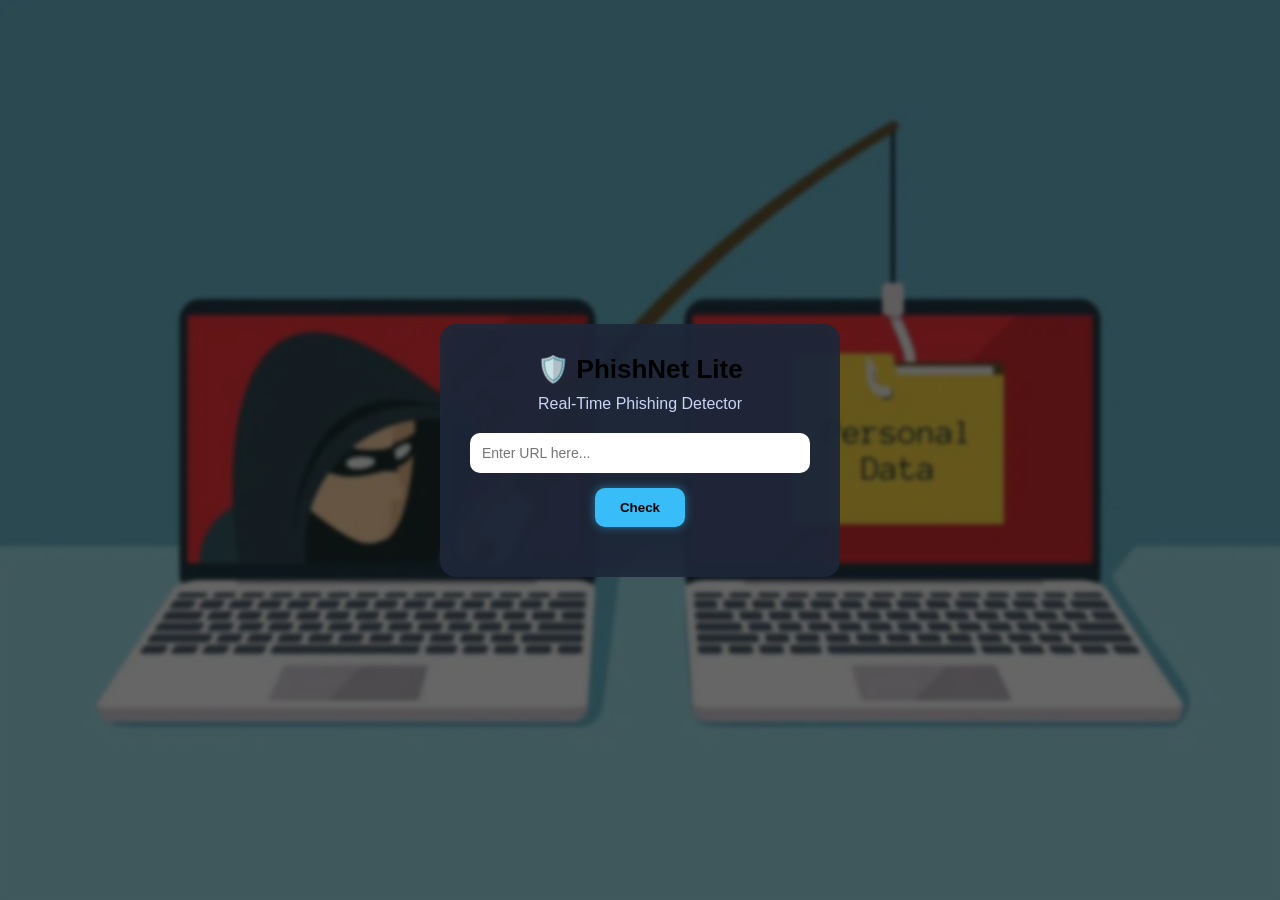
==== frontend/index.html @ b9bc91ab "An AI-powered phishing detection system that analyzes URLs, emails, and messages to identify malicio" ====
<!DOCTYPE html>
<html lang="en">
<head>
    <meta charset="UTF-8">
    <meta name="viewport" content="width=device-width, initial-scale=1.0">
    <title>PhishNet Lite</title>
    <link rel="stylesheet" href="style.css">
</head>

<body>

<div class="container">
    <h1>🛡️ PhishNet Lite</h1>
    <p>Real-Time Phishing Detector</p>

    <input type="text" id="urlInput" placeholder="Enter URL here...">

    <br>
    <button onclick="checkPhishing()">Check</button>

    <div class="result" id="result"></div>
</div>

<script src="script.js"></script>
</body>
</html>
---- frontend/style.css ----
/* Reset */
* {
    margin: 0;
    padding: 0;
    box-sizing: border-box;
}

/* Body */
body {
    font-family: 'Segoe UI', sans-serif;

    background: url("assets/background.jpg") no-repeat center center fixed;
    background-size: cover;

    backdrop-filter: blur(2px);

    display: flex;
    justify-content: center;
    align-items: center;
    height: 100vh;

    margin: 0;
}

/* Dark overlay */
body::before {
    content: "";
    position: fixed;
    top: 0;
    left: 0;
    width: 100%;
    height: 100%;

    background: rgba(0, 0, 0, 0.6);
    z-index: 0;
}

/* Container */
.container {
    position: relative;
    z-index: 1;

    background: rgba(30, 41, 59, 0.9);
    backdrop-filter: blur(10px);

    padding: 30px;
    border-radius: 16px;
    text-align: center;
    width: 400px;

    animation: fadeIn 0.8s ease-in-out;
}

/* Title */
h1 {
    margin-bottom: 10px;
    font-size: 26px;
}

p {
    margin-bottom: 20px;
    color: #cbd5f5;
}

/* Input */
input {
    width: 100%;
    padding: 12px;
    border-radius: 10px;
    border: none;
    margin-bottom: 15px;
    font-size: 14px;
}

input:focus {
    outline: none;
    box-shadow: 0 0 10px rgba(56, 189, 248, 0.7);
}

/* Button */
button {
    padding: 12px 25px;
    border: none;
    border-radius: 10px;
    background: #38bdf8;
    color: black;
    font-weight: bold;
    cursor: pointer;
    transition: 0.3s;

    box-shadow: 0 0 10px rgba(56, 189, 248, 0.5);
}

button:hover {
    background: #0ea5e9;
    transform: scale(1.05);
}

/* Result */
.result {
    margin-top: 20px;
    font-size: 18px;
    font-weight: bold;
    transition: all 0.3s ease;
}

/* Result Colors */
.safe {
    color: #22c55e;
    text-shadow: 0 0 10px rgba(34, 197, 94, 0.7);
}

.warning {
    color: #facc15;
    text-shadow: 0 0 10px rgba(250, 204, 21, 0.7);
}

.danger {
    color: #ef4444;
    text-shadow: 0 0 10px rgba(239, 68, 68, 0.7);
}

/* Animation */
@keyframes fadeIn {
    from {
        opacity: 0;
        transform: translateY(15px);
    }
    to {
        opacity: 1;
        transform: translateY(0);
    }
}
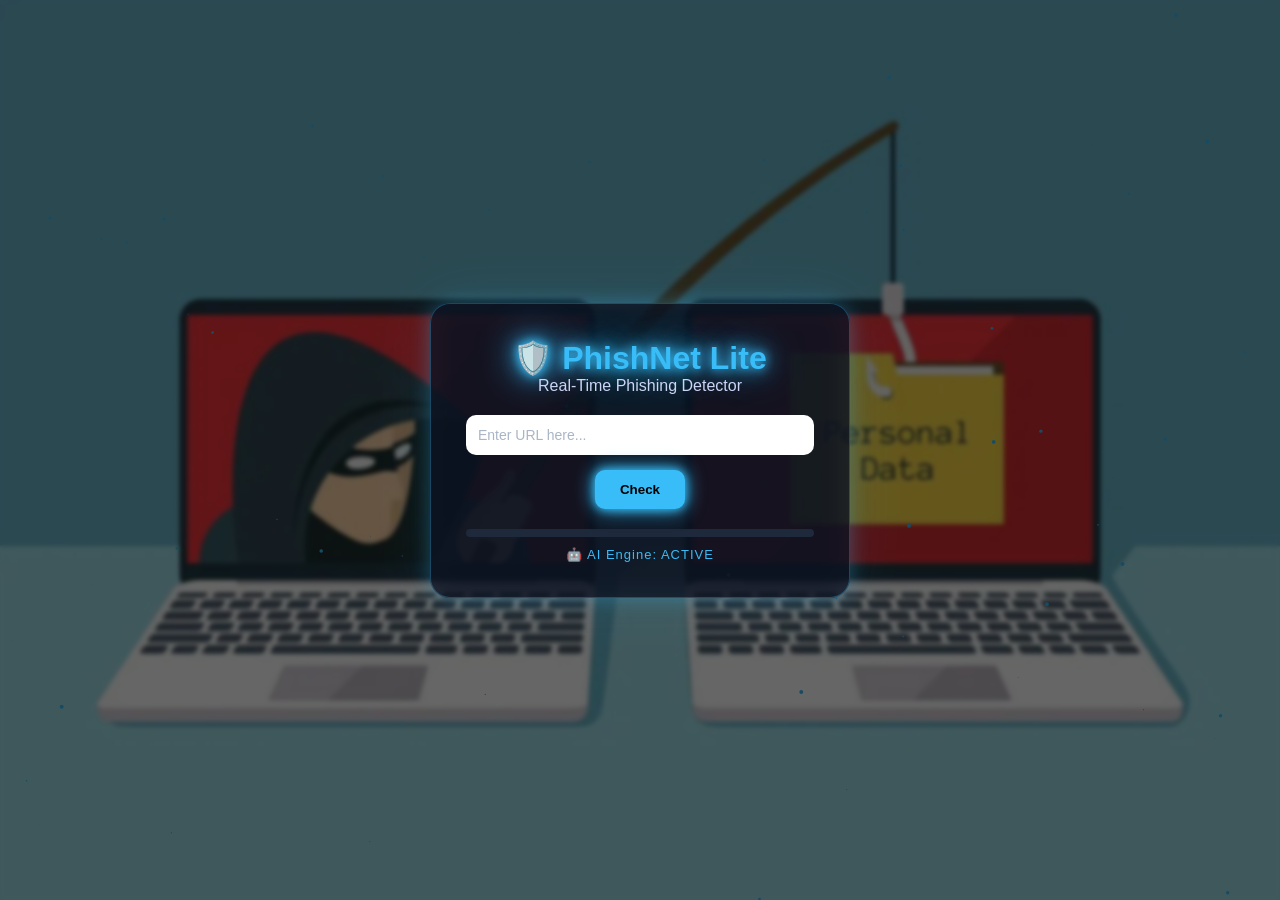
==== commit e4af2d0f: "Phising-Lite" ====
--- a/frontend/index.html
+++ b/frontend/index.html
@@ -8,9 +8,9 @@
 </head>
 
 <body>
-
+<canvas id="bgCanvas"></canvas>
 <div class="container">
-    <h1>🛡️ PhishNet Lite</h1>
+    <h1 class="title">🛡️ PhishNet Lite</h1>
     <p>Real-Time Phishing Detector</p>
 
     <input type="text" id="urlInput" placeholder="Enter URL here...">
@@ -19,6 +19,12 @@
     <button onclick="checkPhishing()">Check</button>
 
     <div class="result" id="result"></div>
+    <div class="progress">
+    <div id="progressBar"></div>
+    </div>
+    <div id="aiStatus" class="ai-status">
+    🤖 AI Engine: ACTIVE
+    </div>
 </div>
 
 <script src="script.js"></script>
--- a/frontend/style.css
+++ b/frontend/style.css
@@ -35,28 +35,48 @@
     z-index: 0;
 }
 
+/* Canvas Background */
+#bgCanvas {
+    position: fixed;
+    top: 0;
+    left: 0;
+    width: 100%;
+    height: 100%;
+    z-index: -2;
+}
+
 /* Container */
 .container {
     position: relative;
     z-index: 1;
 
-    background: rgba(30, 41, 59, 0.9);
-    backdrop-filter: blur(10px);
-
-    padding: 30px;
-    border-radius: 16px;
+    background: rgba(15, 23, 42, 0.7);
+    backdrop-filter: blur(15px);
+
+    padding: 35px;
+    border-radius: 20px;
     text-align: center;
-    width: 400px;
+    width: 420px;
+
+    border: 1px solid rgba(56, 189, 248, 0.3);
+
+    box-shadow:
+        0 0 20px rgba(56, 189, 248, 0.3),
+        0 0 60px rgba(56, 189, 248, 0.1);
 
     animation: fadeIn 0.8s ease-in-out;
 }
 
 /* Title */
-h1 {
-    margin-bottom: 10px;
-    font-size: 26px;
-}
-
+.title {
+    color: #38bdf8;
+    text-shadow:
+        0 0 10px #38bdf8,
+        0 0 20px #38bdf8,
+        0 0 40px #38bdf8;
+}
+
+/* Paragraph */
 p {
     margin-bottom: 20px;
     color: #cbd5f5;
@@ -70,6 +90,11 @@
     border: none;
     margin-bottom: 15px;
     font-size: 14px;
+}
+
+input::placeholder {
+    color: #94a3b8;
+    opacity: 0.8;
 }
 
 input:focus {
@@ -88,12 +113,21 @@
     cursor: pointer;
     transition: 0.3s;
 
-    box-shadow: 0 0 10px rgba(56, 189, 248, 0.5);
+    box-shadow:
+        0 0 10px #38bdf8,
+        0 0 20px #38bdf8;
 }
 
 button:hover {
     background: #0ea5e9;
-    transform: scale(1.05);
+    transform: scale(1.08);
+    box-shadow:
+        0 0 20px #38bdf8,
+        0 0 40px #38bdf8;
+}
+
+button:active {
+    transform: scale(0.95);
 }
 
 /* Result */
@@ -104,6 +138,42 @@
     transition: all 0.3s ease;
 }
 
+/* Progress Bar */
+.progress {
+    width: 100%;
+    height: 8px;
+    background: #1e293b;
+    border-radius: 10px;
+    margin-top: 15px;
+    overflow: hidden;
+}
+
+#progressBar {
+    height: 100%;
+    width: 0%;
+    background: #38bdf8;
+    transition: 0.4s;
+
+    box-shadow:
+        0 0 10px #38bdf8,
+        0 0 20px #38bdf8;
+}
+
+/* AI Status */
+.ai-status {
+    margin-top: 10px;
+    font-size: 13px;
+    color: #38bdf8;
+    letter-spacing: 1px;
+    animation: blink 1.5s infinite;
+}
+
+/* Blink animation */
+@keyframes blink {
+    0%, 100% { opacity: 0.6; }
+    50% { opacity: 1; }
+}
+
 /* Result Colors */
 .safe {
     color: #22c55e;
@@ -120,7 +190,7 @@
     text-shadow: 0 0 10px rgba(239, 68, 68, 0.7);
 }
 
-/* Animation */
+/* Fade Animation */
 @keyframes fadeIn {
     from {
         opacity: 0;
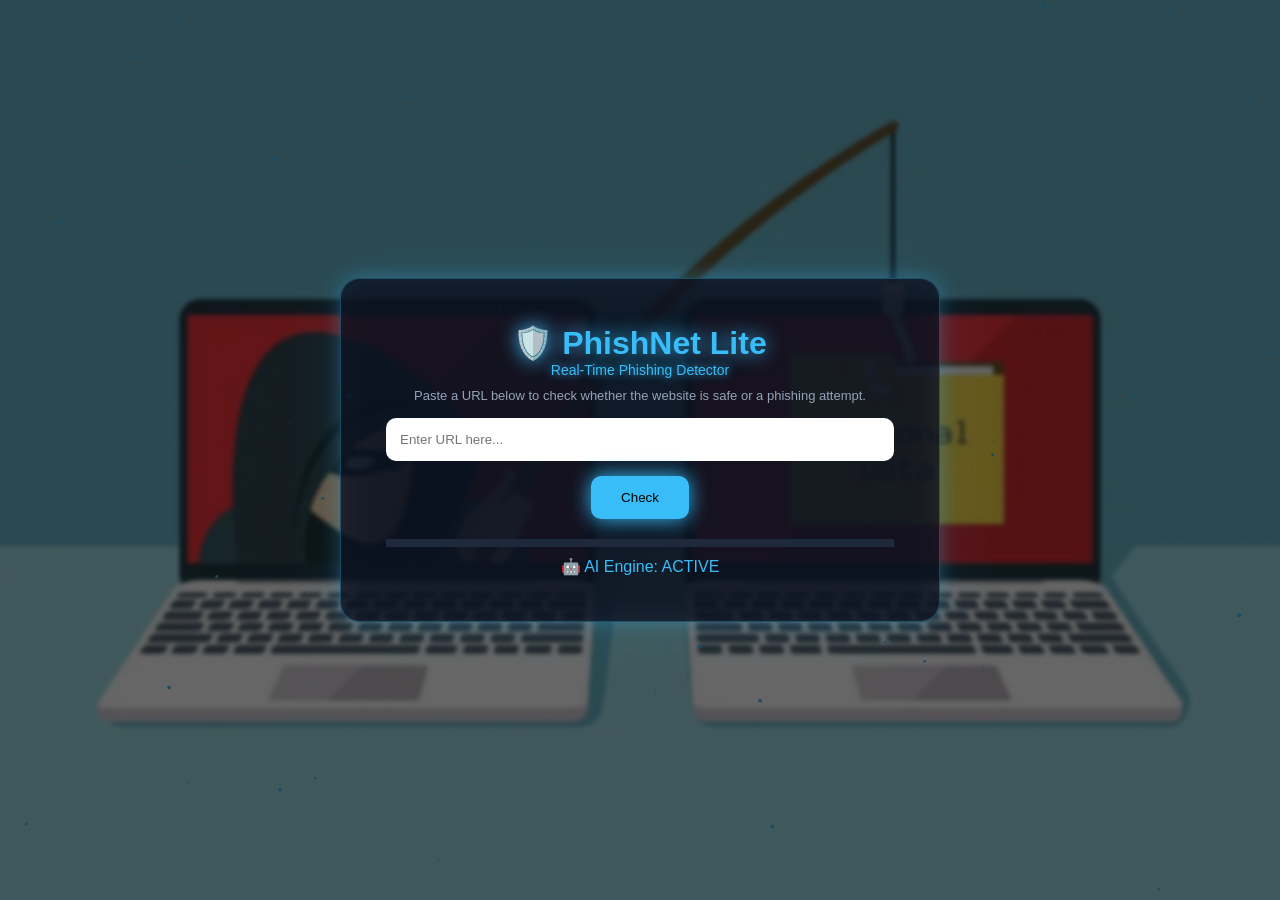
==== commit 86ca311d: "PhishNet-Lite" ====
--- a/frontend/index.html
+++ b/frontend/index.html
@@ -8,22 +8,30 @@
 </head>
 
 <body>
+
 <canvas id="bgCanvas"></canvas>
+
 <div class="container">
     <h1 class="title">🛡️ PhishNet Lite</h1>
-    <p>Real-Time Phishing Detector</p>
+    
+    <p class="subtitle">Real-Time Phishing Detector</p>
+
+    <p class="instruction">
+        Paste a URL below to check whether the website is safe or a phishing attempt.
+    </p>
 
     <input type="text" id="urlInput" placeholder="Enter URL here...">
 
-    <br>
     <button onclick="checkPhishing()">Check</button>
 
     <div class="result" id="result"></div>
+
     <div class="progress">
-    <div id="progressBar"></div>
+        <div id="progressBar"></div>
     </div>
+
     <div id="aiStatus" class="ai-status">
-    🤖 AI Engine: ACTIVE
+        🤖 AI Engine: ACTIVE
     </div>
 </div>
 
--- a/frontend/style.css
+++ b/frontend/style.css
@@ -22,24 +22,19 @@
     margin: 0;
 }
 
-/* Dark overlay */
+/* Overlay */
 body::before {
     content: "";
     position: fixed;
-    top: 0;
-    left: 0;
     width: 100%;
     height: 100%;
-
-    background: rgba(0, 0, 0, 0.6);
+    background: rgba(0,0,0,0.6);
     z-index: 0;
 }
 
-/* Canvas Background */
+/* Canvas */
 #bgCanvas {
     position: fixed;
-    top: 0;
-    left: 0;
     width: 100%;
     height: 100%;
     z-index: -2;
@@ -53,10 +48,12 @@
     background: rgba(15, 23, 42, 0.7);
     backdrop-filter: blur(15px);
 
-    padding: 35px;
+    padding: 40px;
     border-radius: 20px;
     text-align: center;
-    width: 420px;
+
+    width: 500px;
+    max-width: 90%;
 
     border: 1px solid rgba(56, 189, 248, 0.3);
 
@@ -67,63 +64,69 @@
     animation: fadeIn 0.8s ease-in-out;
 }
 
+/* Responsive */
+@media (min-width: 1024px) {
+    .container {
+        width: 600px;
+        padding: 45px;
+    }
+}
+
+@media (max-width: 500px) {
+    .container {
+        width: 90%;
+        padding: 25px;
+    }
+}
+
 /* Title */
 .title {
     color: #38bdf8;
-    text-shadow:
-        0 0 10px #38bdf8,
-        0 0 20px #38bdf8,
-        0 0 40px #38bdf8;
+    text-shadow: 0 0 20px #38bdf8;
 }
 
-/* Paragraph */
-p {
-    margin-bottom: 20px;
-    color: #cbd5f5;
+/* Subtitle (UPDATED COLOR) */
+.subtitle {
+    color: #38bdf8;
+    font-size: 14px;
+    margin-bottom: 10px;
+    text-shadow: 0 0 10px #38bdf8;
+}
+
+/* Instruction */
+.instruction {
+    font-size: 13px;
+    color: #94a3b8;
+    margin-bottom: 15px;
 }
 
 /* Input */
 input {
     width: 100%;
-    padding: 12px;
+    padding: 14px;
     border-radius: 10px;
     border: none;
     margin-bottom: 15px;
-    font-size: 14px;
-}
-
-input::placeholder {
-    color: #94a3b8;
-    opacity: 0.8;
 }
 
 input:focus {
     outline: none;
-    box-shadow: 0 0 10px rgba(56, 189, 248, 0.7);
+    box-shadow: 0 0 10px #38bdf8;
 }
 
 /* Button */
 button {
-    padding: 12px 25px;
+    padding: 14px 30px;
     border: none;
     border-radius: 10px;
     background: #38bdf8;
-    color: black;
-    font-weight: bold;
     cursor: pointer;
-    transition: 0.3s;
 
-    box-shadow:
-        0 0 10px #38bdf8,
-        0 0 20px #38bdf8;
+    box-shadow: 0 0 20px #38bdf8;
 }
 
 button:hover {
-    background: #0ea5e9;
     transform: scale(1.08);
-    box-shadow:
-        0 0 20px #38bdf8,
-        0 0 40px #38bdf8;
 }
 
 button:active {
@@ -133,71 +136,37 @@
 /* Result */
 .result {
     margin-top: 20px;
-    font-size: 18px;
     font-weight: bold;
-    transition: all 0.3s ease;
 }
 
-/* Progress Bar */
+/* Progress */
 .progress {
     width: 100%;
     height: 8px;
     background: #1e293b;
-    border-radius: 10px;
     margin-top: 15px;
-    overflow: hidden;
 }
 
 #progressBar {
     height: 100%;
     width: 0%;
     background: #38bdf8;
-    transition: 0.4s;
-
-    box-shadow:
-        0 0 10px #38bdf8,
-        0 0 20px #38bdf8;
 }
 
 /* AI Status */
 .ai-status {
     margin-top: 10px;
-    font-size: 13px;
     color: #38bdf8;
-    letter-spacing: 1px;
     animation: blink 1.5s infinite;
 }
 
-/* Blink animation */
+/* Animations */
 @keyframes blink {
-    0%, 100% { opacity: 0.6; }
     50% { opacity: 1; }
+    0%,100% { opacity: 0.5; }
 }
 
-/* Result Colors */
-.safe {
-    color: #22c55e;
-    text-shadow: 0 0 10px rgba(34, 197, 94, 0.7);
-}
-
-.warning {
-    color: #facc15;
-    text-shadow: 0 0 10px rgba(250, 204, 21, 0.7);
-}
-
-.danger {
-    color: #ef4444;
-    text-shadow: 0 0 10px rgba(239, 68, 68, 0.7);
-}
-
-/* Fade Animation */
 @keyframes fadeIn {
-    from {
-        opacity: 0;
-        transform: translateY(15px);
-    }
-    to {
-        opacity: 1;
-        transform: translateY(0);
-    }
+    from { opacity: 0; transform: translateY(10px);}
+    to { opacity: 1; }
 }
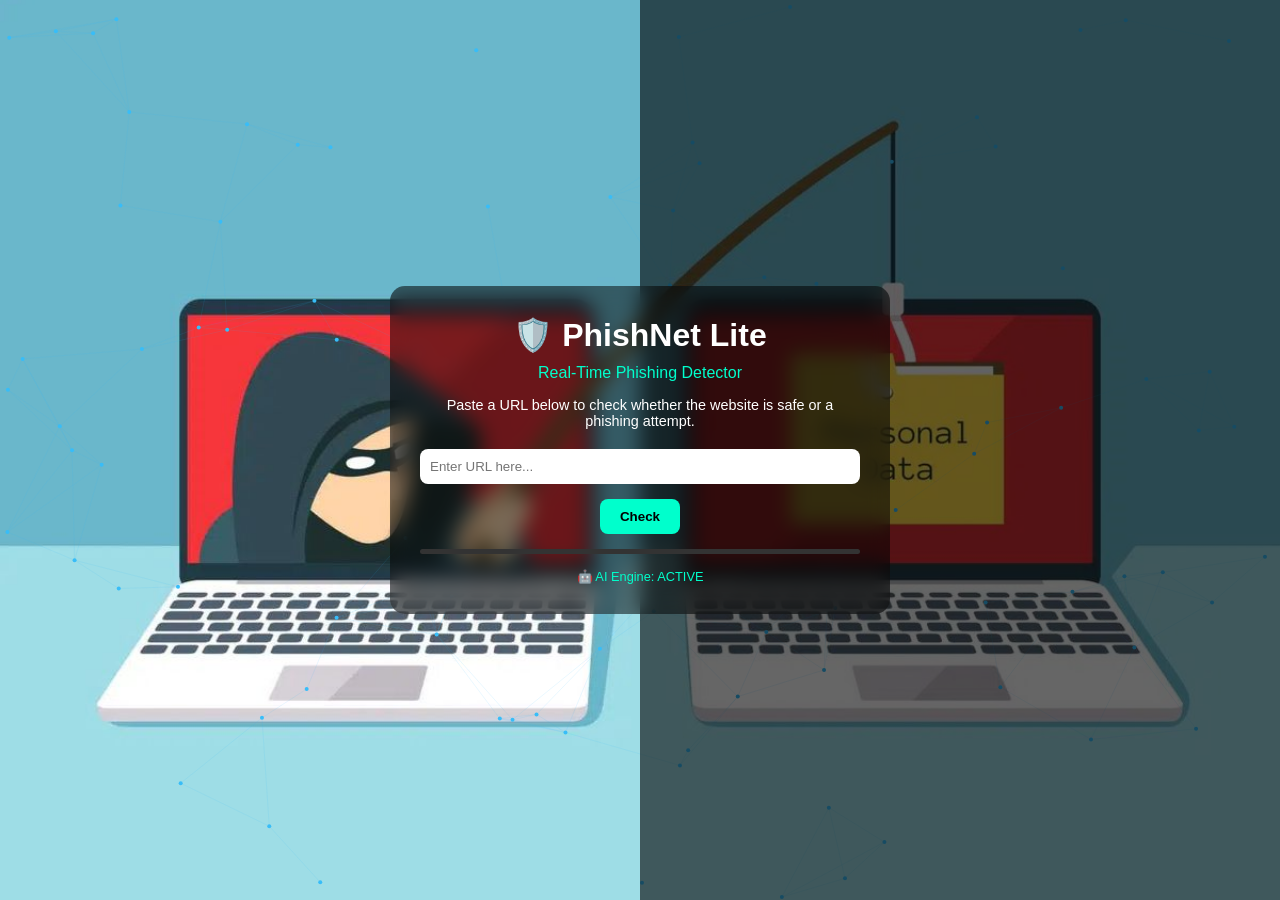
==== commit 9d65982e: "PhishNet-Lite" ====
--- a/frontend/index.html
+++ b/frontend/index.html
@@ -4,7 +4,12 @@
     <meta charset="UTF-8">
     <meta name="viewport" content="width=device-width, initial-scale=1.0">
     <title>PhishNet Lite</title>
+
+    <!-- CSS -->
     <link rel="stylesheet" href="style.css">
+
+    <!-- Favicon -->
+    <link rel="icon" href="assets/favicon.jpeg" type="image/jpeg">
 </head>
 
 <body>
@@ -26,6 +31,8 @@
 
     <div class="result" id="result"></div>
 
+    <div id="source" class="source"></div>
+
     <div class="progress">
         <div id="progressBar"></div>
     </div>
--- a/frontend/style.css
+++ b/frontend/style.css
@@ -5,168 +5,139 @@
     box-sizing: border-box;
 }
 
-/* Body */
+/* Background */
 body {
     font-family: 'Segoe UI', sans-serif;
+    color: white;
+    text-align: center;
 
-    background: url("assets/background.jpg") no-repeat center center fixed;
-    background-size: cover;
-
-    backdrop-filter: blur(2px);
-
-    display: flex;
-    justify-content: center;
-    align-items: center;
+    background: url('assets/background.jpg') no-repeat center center/cover;
     height: 100vh;
-
-    margin: 0;
+    overflow: hidden;
 }
 
-/* Overlay */
+/* Dark overlay */
 body::before {
     content: "";
-    position: fixed;
+    position: absolute;
     width: 100%;
     height: 100%;
-    background: rgba(0,0,0,0.6);
-    z-index: 0;
+    background: rgba(0, 0, 0, 0.6);
+    z-index: -1;
 }
 
 /* Canvas */
 #bgCanvas {
-    position: fixed;
-    width: 100%;
-    height: 100%;
+    position: absolute;
+    top: 0;
+    left: 0;
     z-index: -2;
 }
 
 /* Container */
 .container {
     position: relative;
-    z-index: 1;
+    top: 50%;
+    transform: translateY(-50%);
+    max-width: 500px;
+    margin: auto;
+    padding: 30px;
 
-    background: rgba(15, 23, 42, 0.7);
-    backdrop-filter: blur(15px);
-
-    padding: 40px;
-    border-radius: 20px;
-    text-align: center;
-
-    width: 500px;
-    max-width: 90%;
-
-    border: 1px solid rgba(56, 189, 248, 0.3);
-
-    box-shadow:
-        0 0 20px rgba(56, 189, 248, 0.3),
-        0 0 60px rgba(56, 189, 248, 0.1);
-
-    animation: fadeIn 0.8s ease-in-out;
-}
-
-/* Responsive */
-@media (min-width: 1024px) {
-    .container {
-        width: 600px;
-        padding: 45px;
-    }
-}
-
-@media (max-width: 500px) {
-    .container {
-        width: 90%;
-        padding: 25px;
-    }
+    background: rgba(0, 0, 0, 0.5);
+    border-radius: 15px;
+    backdrop-filter: blur(10px);
 }
 
 /* Title */
 .title {
-    color: #38bdf8;
-    text-shadow: 0 0 20px #38bdf8;
+    font-size: 2rem;
+    margin-bottom: 10px;
 }
 
-/* Subtitle (UPDATED COLOR) */
+/* Subtitle */
 .subtitle {
-    color: #38bdf8;
-    font-size: 14px;
-    margin-bottom: 10px;
-    text-shadow: 0 0 10px #38bdf8;
+    font-size: 1rem;
+    margin-bottom: 15px;
+    color: #00ffcc;
 }
 
 /* Instruction */
 .instruction {
-    font-size: 13px;
-    color: #94a3b8;
-    margin-bottom: 15px;
+    font-size: 0.9rem;
+    margin-bottom: 20px;
 }
 
 /* Input */
 input {
     width: 100%;
-    padding: 14px;
-    border-radius: 10px;
+    padding: 10px;
+    border-radius: 8px;
     border: none;
     margin-bottom: 15px;
 }
 
-input:focus {
-    outline: none;
-    box-shadow: 0 0 10px #38bdf8;
-}
-
 /* Button */
 button {
-    padding: 14px 30px;
+    padding: 10px 20px;
     border: none;
-    border-radius: 10px;
-    background: #38bdf8;
+    border-radius: 8px;
+    background: #00ffcc;
+    color: black;
+    font-weight: bold;
     cursor: pointer;
-
-    box-shadow: 0 0 20px #38bdf8;
 }
 
 button:hover {
-    transform: scale(1.08);
-}
-
-button:active {
-    transform: scale(0.95);
+    background: #00ccaa;
 }
 
 /* Result */
 .result {
-    margin-top: 20px;
+    margin-top: 15px;
     font-weight: bold;
+    transition: color 0.3s ease;
 }
 
-/* Progress */
+/* Status colors */
+.checking {
+    color: white;
+}
+
+.safe {
+    color: limegreen;
+}
+
+.phishing {
+    color: red;
+}
+
+/* Source */
+.source {
+    margin-top: 10px;
+    font-size: 0.8rem;
+    color: #ccc;
+}
+
+/* Progress bar */
 .progress {
     width: 100%;
-    height: 8px;
-    background: #1e293b;
+    height: 5px;
+    background: #333;
     margin-top: 15px;
+    border-radius: 5px;
+    overflow: hidden;
 }
 
 #progressBar {
+    width: 0%;
     height: 100%;
-    width: 0%;
-    background: #38bdf8;
+    background: #00ffcc;
+    transition: width 0.4s ease;
 }
 
-/* AI Status */
+/* AI status */
 .ai-status {
-    margin-top: 10px;
-    color: #38bdf8;
-    animation: blink 1.5s infinite;
-}
-
-/* Animations */
-@keyframes blink {
-    50% { opacity: 1; }
-    0%,100% { opacity: 0.5; }
-}
-
-@keyframes fadeIn {
-    from { opacity: 0; transform: translateY(10px);}
-    to { opacity: 1; }
+    margin-top: 15px;
+    font-size: 0.8rem;
+    color: #00ffcc;
 }
